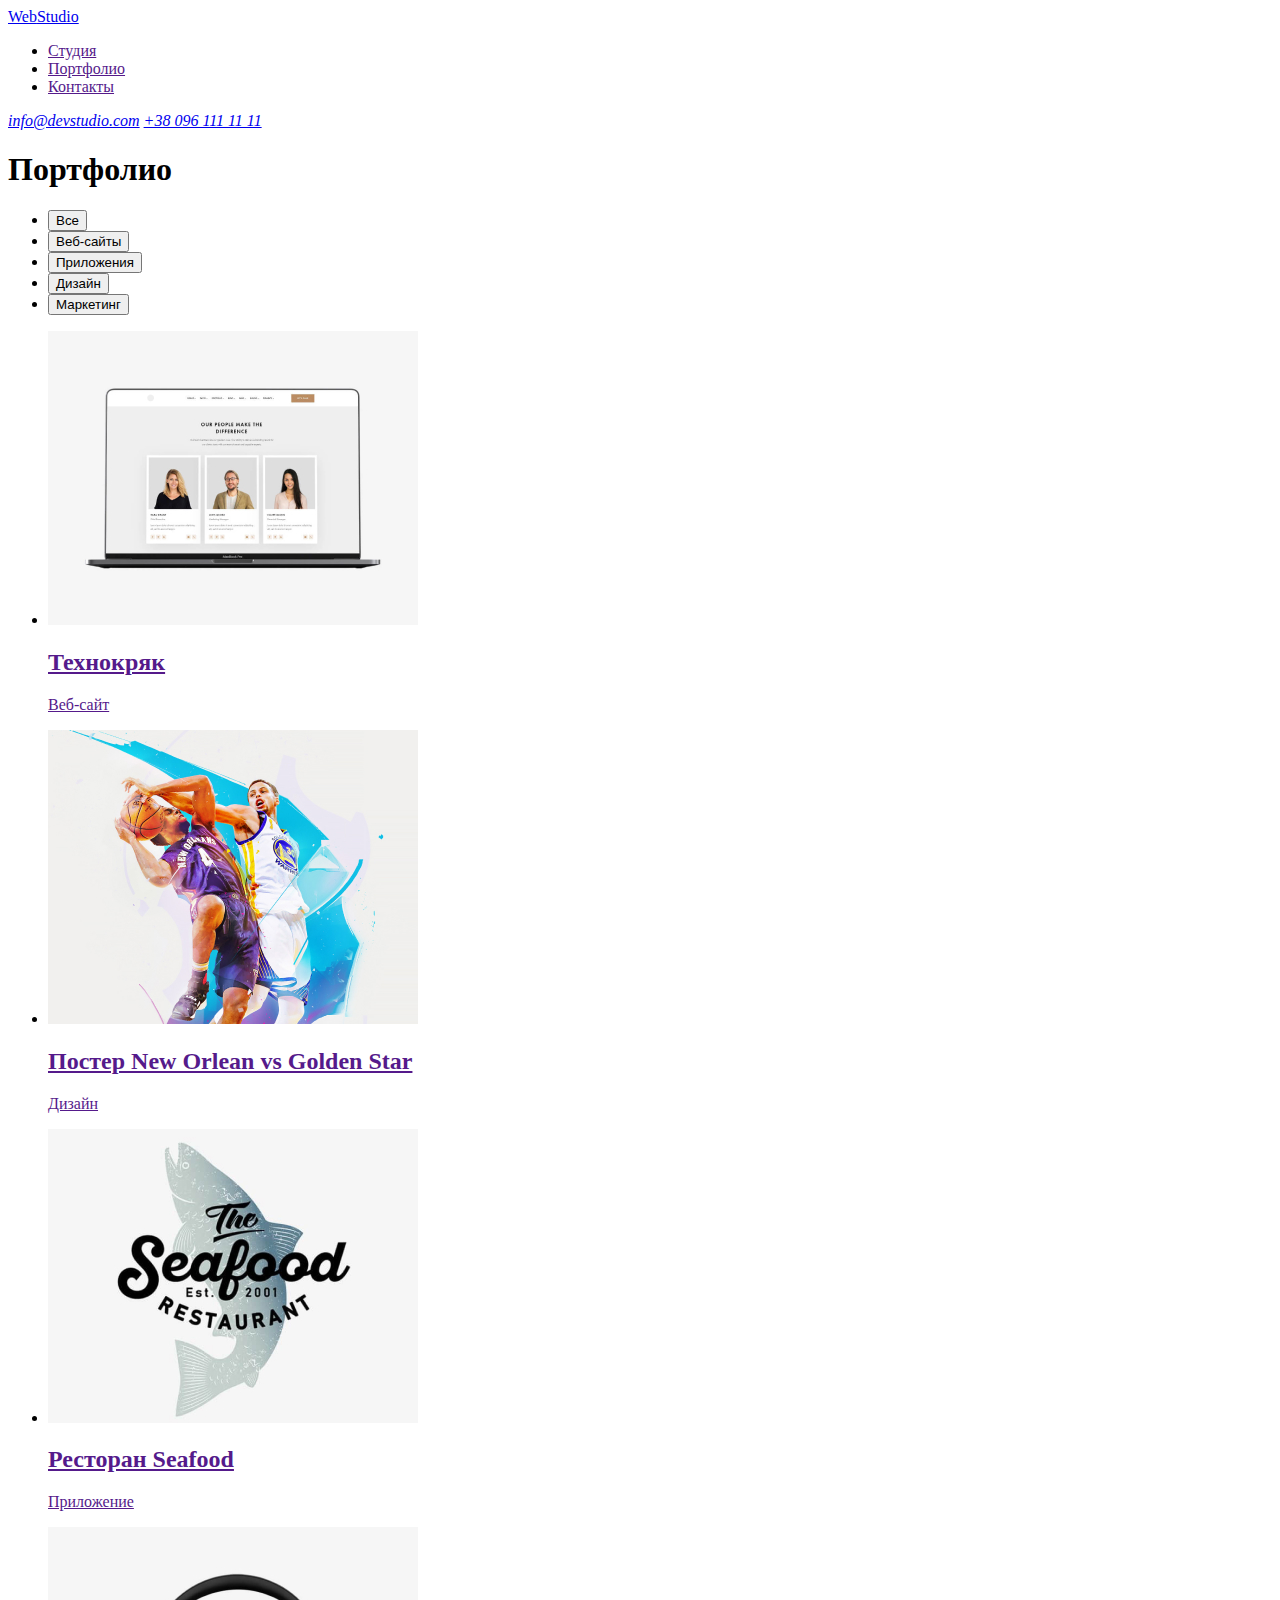
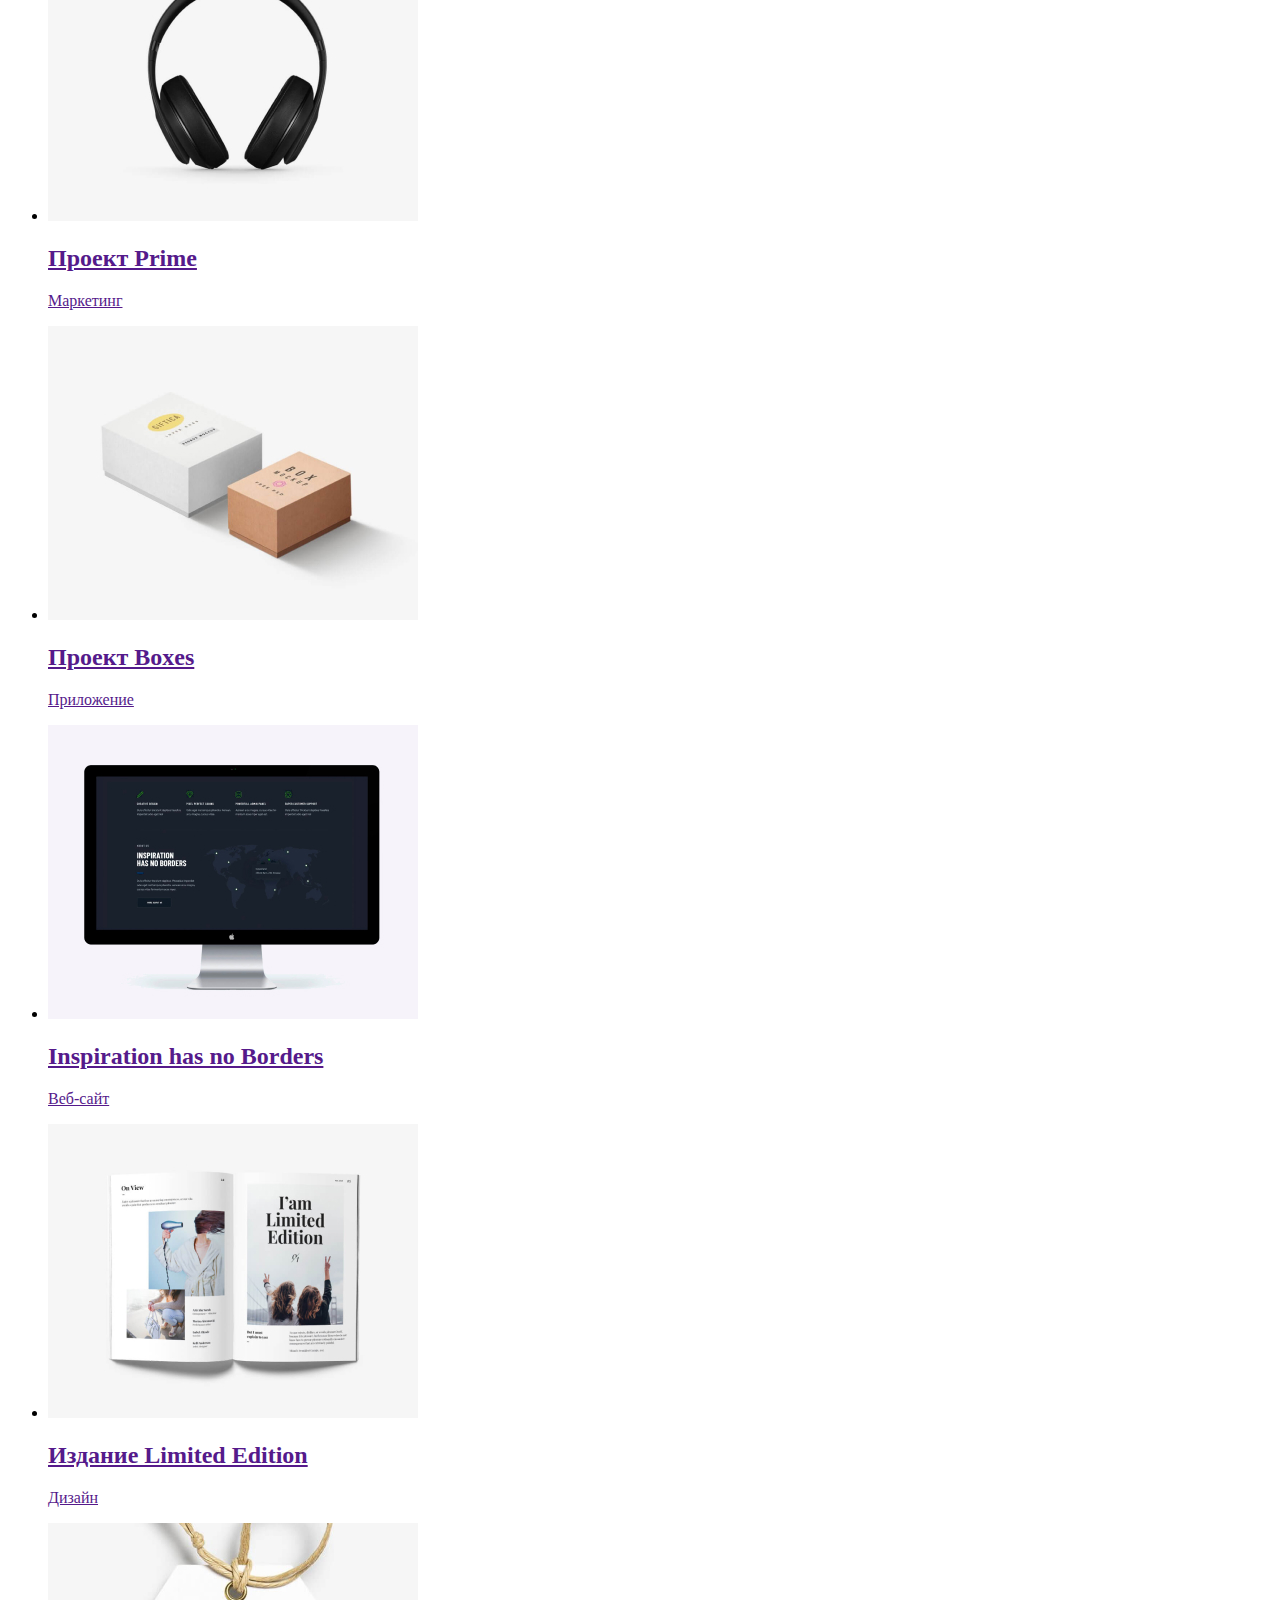
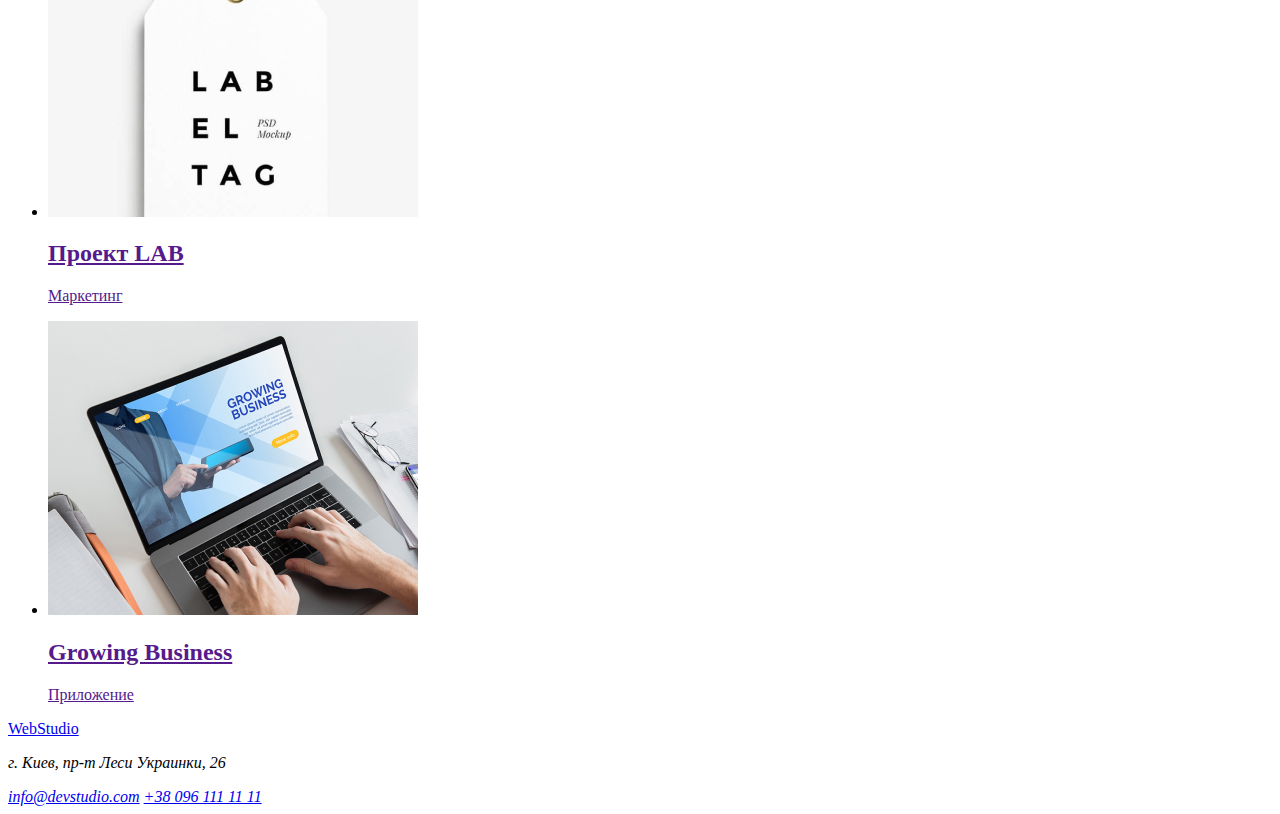
==== index2.html @ 8a9883f4 "Html2 created" ====
<!DOCTYPE html>
<html lang="ru">
  <head>
    <meta charset="UTF-8" />
    <meta name="viewport" content="width=device-width, initial-scale=1.0" />
    <title>Document</title>
  </head>
  <body>
    <header>
      <nav>
        <a href="./index.html"><span>Web</span>Studio</a>
        <ul>
          <li><a href="">Студия</a></li>
          <li><a href="">Портфолио</a></li>
          <li><a href="">Контакты</a></li>
        </ul>
      </nav>
      <address>
        <a href="mailto:info@devstudio.com">info@devstudio.com</a>
        <a href="call:+380961111111">+38 096 111 11 11</a>
      </address>
    </header>
    <main>
      <!-- Портфолио -->
      <section>
        <h1>Портфолио</h1>
        <div>
          <ul>
            <li><button type="button">Все</button></li>
            <li><button type="button">Веб-сайты</button></li>
            <li><button type="button">Приложения</button></li>
            <li><button type="button">Дизайн</button></li>
            <li><button type="button">Маркетинг</button></li>
          </ul>
        </div>
        <div>
          <ul>
            <li>
              <a href=""
                ><img src="./images/example_1.jpg" alt="Страница веб-сайта" />
                <h2>Технокряк</h2>
                <p>Веб-сайт</p>
              </a>
            </li>
            <li>
              <a href=""
                ><img src="./images/example_2.jpg" alt="Постер-обложка" />
                <h2>Постер New Orlean vs Golden Star</h2>
                <p>Дизайн</p>
              </a>
            </li>
            <li>
              <a href=""
                ><img src="./images/example_3.jpg" alt="Логотип ресторана" />
                <h2>Ресторан Seafood</h2>
                <p>Приложение</p>
              </a>
            </li>
            <li>
              <a href=""
                ><img src="./images/example_4.jpg" alt="Наушники" />
                <h2>Проект Prime</h2>
                <p>Маркетинг</p>
              </a>
            </li>
            <li>
              <a href=""
                ><img src="./images/example_5.jpg" alt="Макет коробки" />
                <h2>Проект Boxes</h2>
                <p>Приложение</p>
              </a>
            </li>
            <li>
              <a href=""
                ><img src="./images/example_6.jpg" alt="Дизайн веб-страницы" />
                <h2>Inspiration has no Borders</h2>
                <p>Веб-сайт</p>
              </a>
            </li>
            <li>
              <a href=""
                ><img src="./images/example_7.jpg" alt="Дизайн книги" />
                <h2>Издание Limited Edition</h2>
                <p>Дизайн</p>
              </a>
            </li>
            <li>
              <a href=""
                ><img src="./images/example_8.jpg" alt="Бирка" />
                <h2>Проект LAB</h2>
                <p>Маркетинг</p>
              </a>
            </li>
            <li>
              <a href=""
                ><img src="./images/example_9.jpg" alt="Веб-приложение" />
                <h2>Growing Business</h2>
                <p>Приложение</p>
              </a>
            </li>
          </ul>
        </div>
      </section>
    </main>
    <footer>
      <a href="./index.html"><span>Web</span>Studio</a>
      <address>
        <p>г. Киев, пр-т Леси Украинки, 26</p>
        <a href="mailto:info@devstudio.com">info@devstudio.com</a>
        <a href="call:+380961111111">+38 096 111 11 11</a>
      </address>
    </footer>
  </body>
</html>
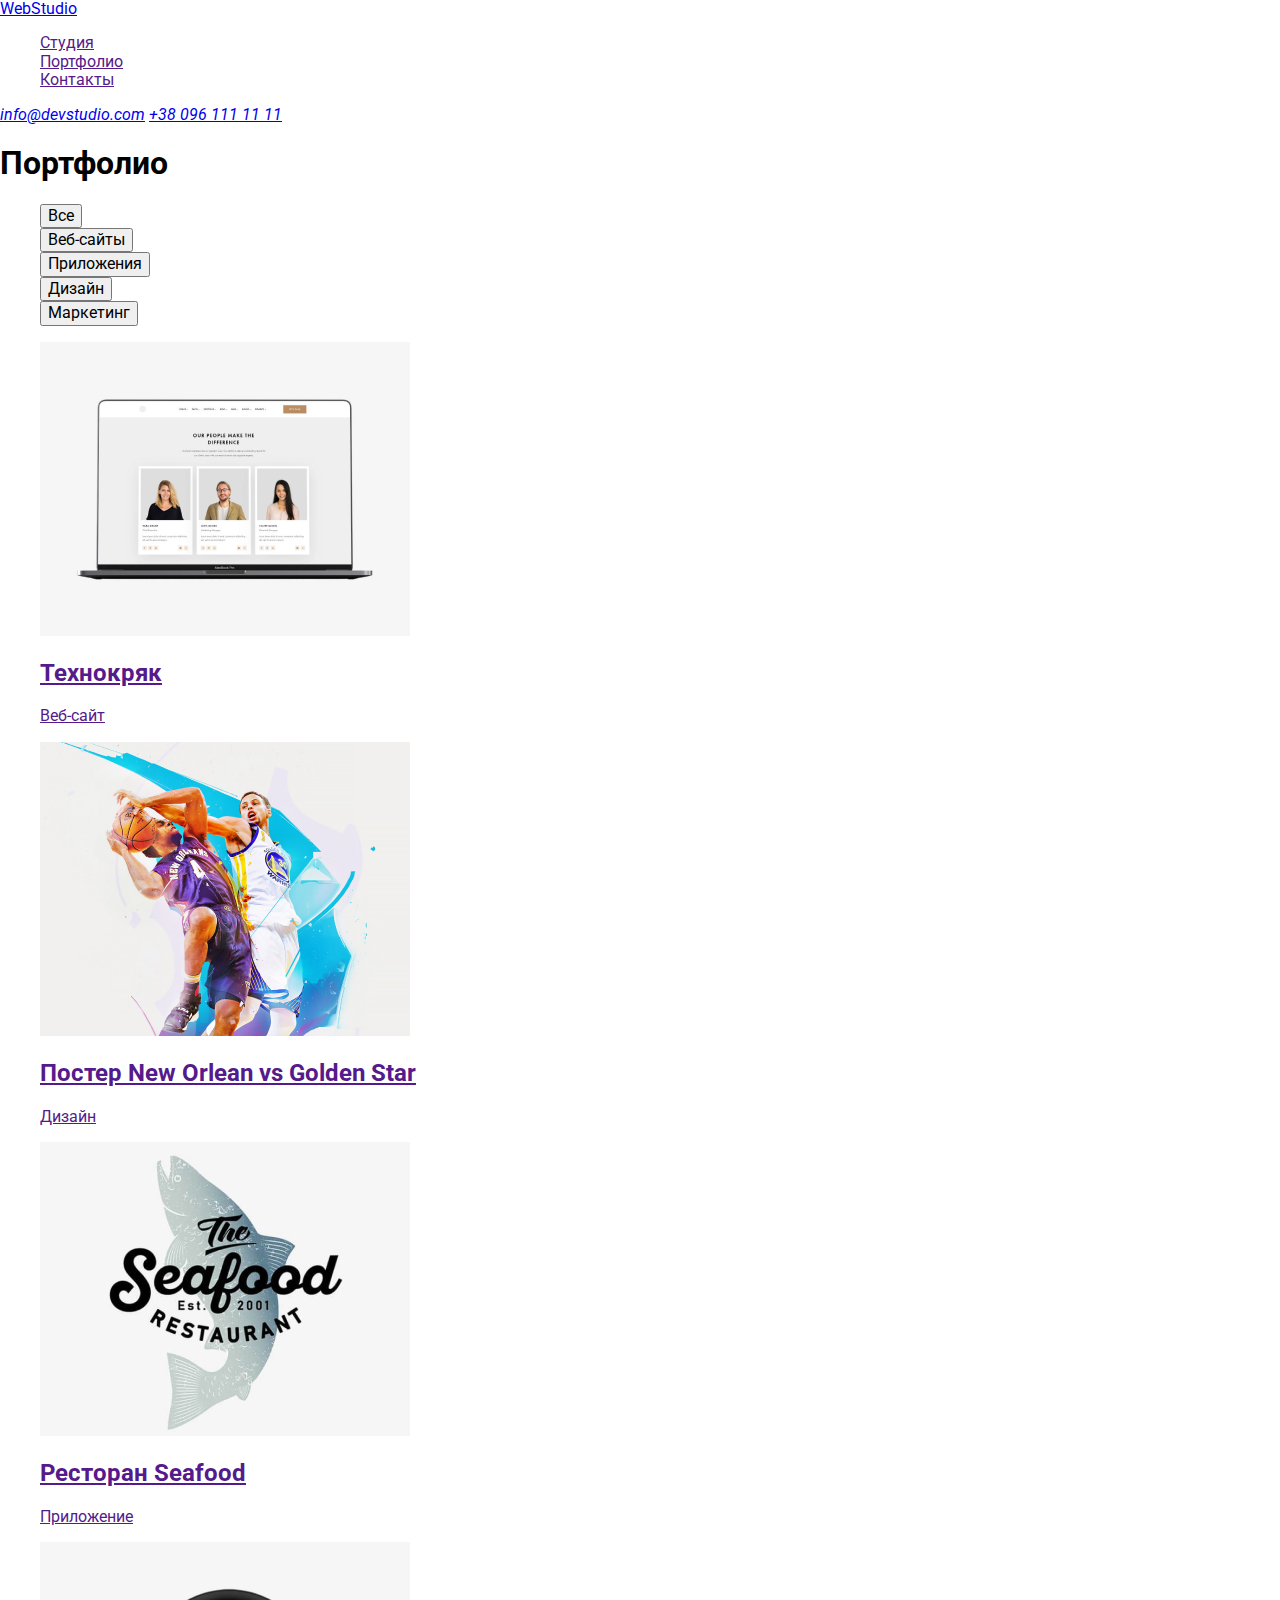
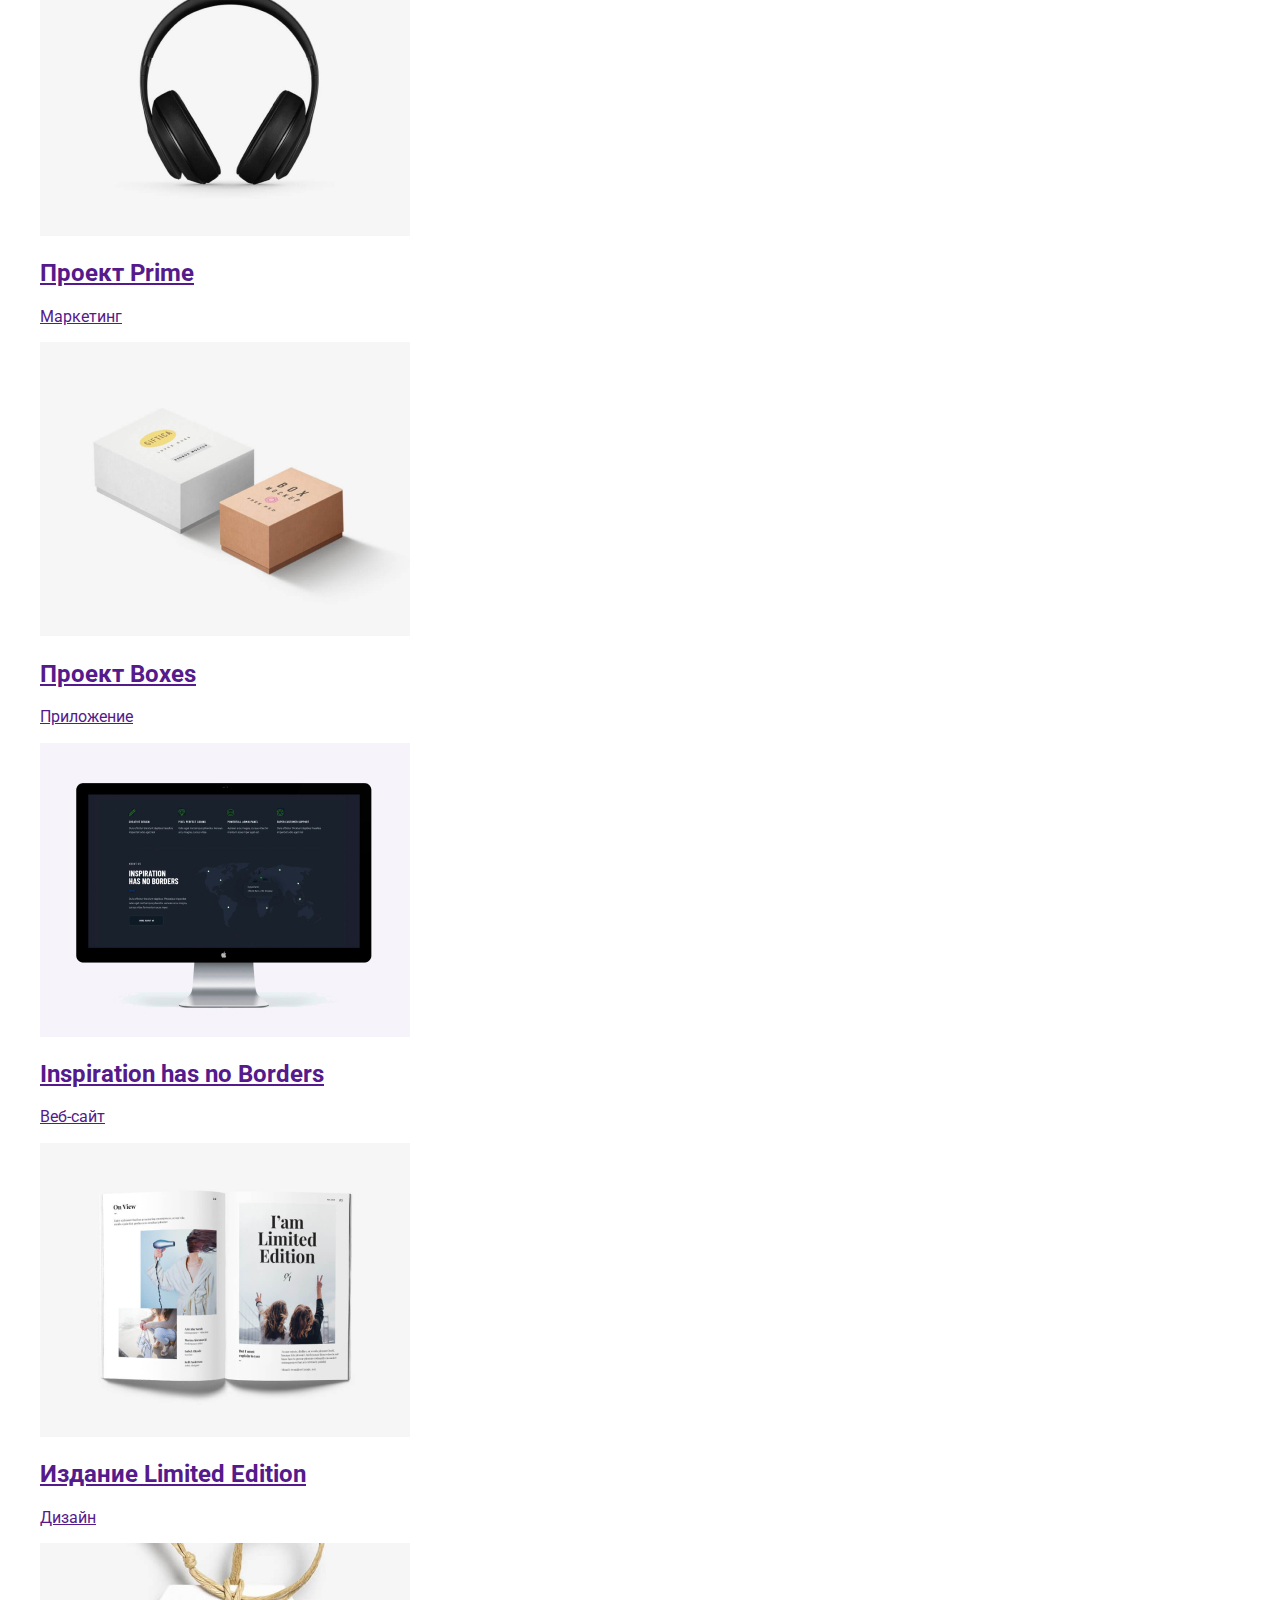
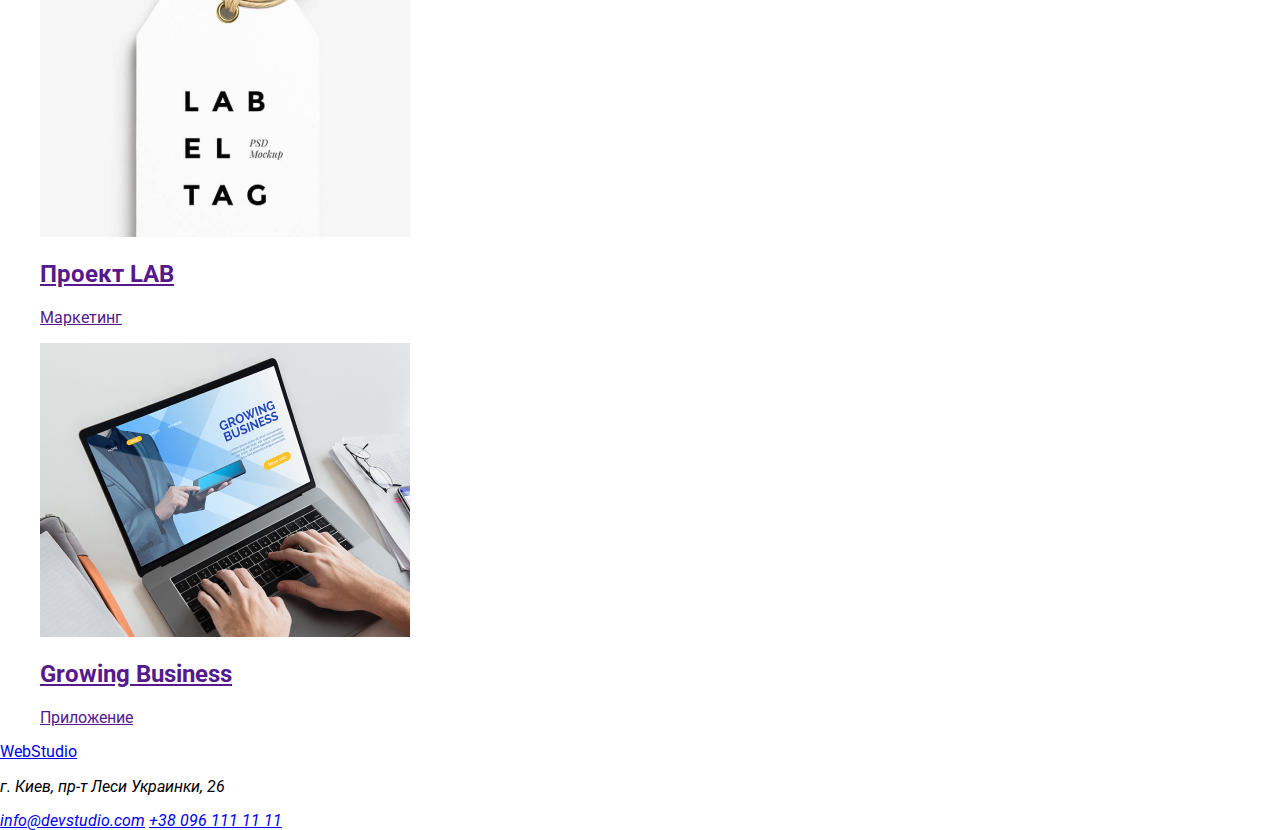
==== commit 522c87ce: "CSS for header done" ====
--- a/index2.html
+++ b/index2.html
@@ -4,6 +4,15 @@
     <meta charset="UTF-8" />
     <meta name="viewport" content="width=device-width, initial-scale=1.0" />
     <title>Document</title>
+    <link
+      href="https://fonts.googleapis.com/css2?family=Raleway:wght@700&family=Roboto:wght@500;700;900&display=swap"
+      rel="stylesheet"
+    />
+    <link
+      rel="stylesheet"
+      href="https://cdnjs.cloudflare.com/ajax/libs/modern-normalize/0.7.0/modern-normalize.min.css"
+    />
+    <link rel="stylesheet" href="./css/styles.css" />
   </head>
   <body>
     <header>
--- a/css/styles.css
+++ b/css/styles.css
@@ -0,0 +1,60 @@
+:root {
+  --primary-text-color: #212121;
+  --secondary-text-color: #757575;
+  --accent-text-color: #2196f3;
+}
+
+/* ______________Общее форматирование_____________ */
+body {
+  font-family: Roboto, sans-serif;
+  font-style: normal;
+}
+
+ul {
+  list-style-type: none;
+}
+
+/* __________________ Логотип ___________________ */
+.logo {
+  font-family: Raleway, sans-serif;
+  color: black;
+  font-weight: bold;
+  font-size: 26px;
+  line-height: 1.19;
+  letter-spacing: 0.03em;
+  text-decoration: none;
+}
+.logo > span {
+  color: var(--accent-text-color);
+}
+
+/* __________________ Навигация в шапке ____________*/
+.link {
+  color: #212121;
+  font-weight: 500;
+  font-size: 14px;
+  line-height: 1.14;
+  letter-spacing: 0.02em;
+  list-style-type: none;
+}
+.link:hover {
+  color: var(--accent-text-color);
+}
+.link:active {
+  color: var(--accent-text-color);
+}
+.contacts {
+  color: var(--secondary-text-color);
+  font-weight: 500;
+  font-style: normal;
+  font-size: 14px;
+  line-height: 1.14;
+  letter-spacing: 0.02em;
+  text-decoration: none;
+}
+.contacts:hover {
+  color: var(--accent-text-color);
+}
+.contacts:active {
+  color: var(--accent-text-color);
+}
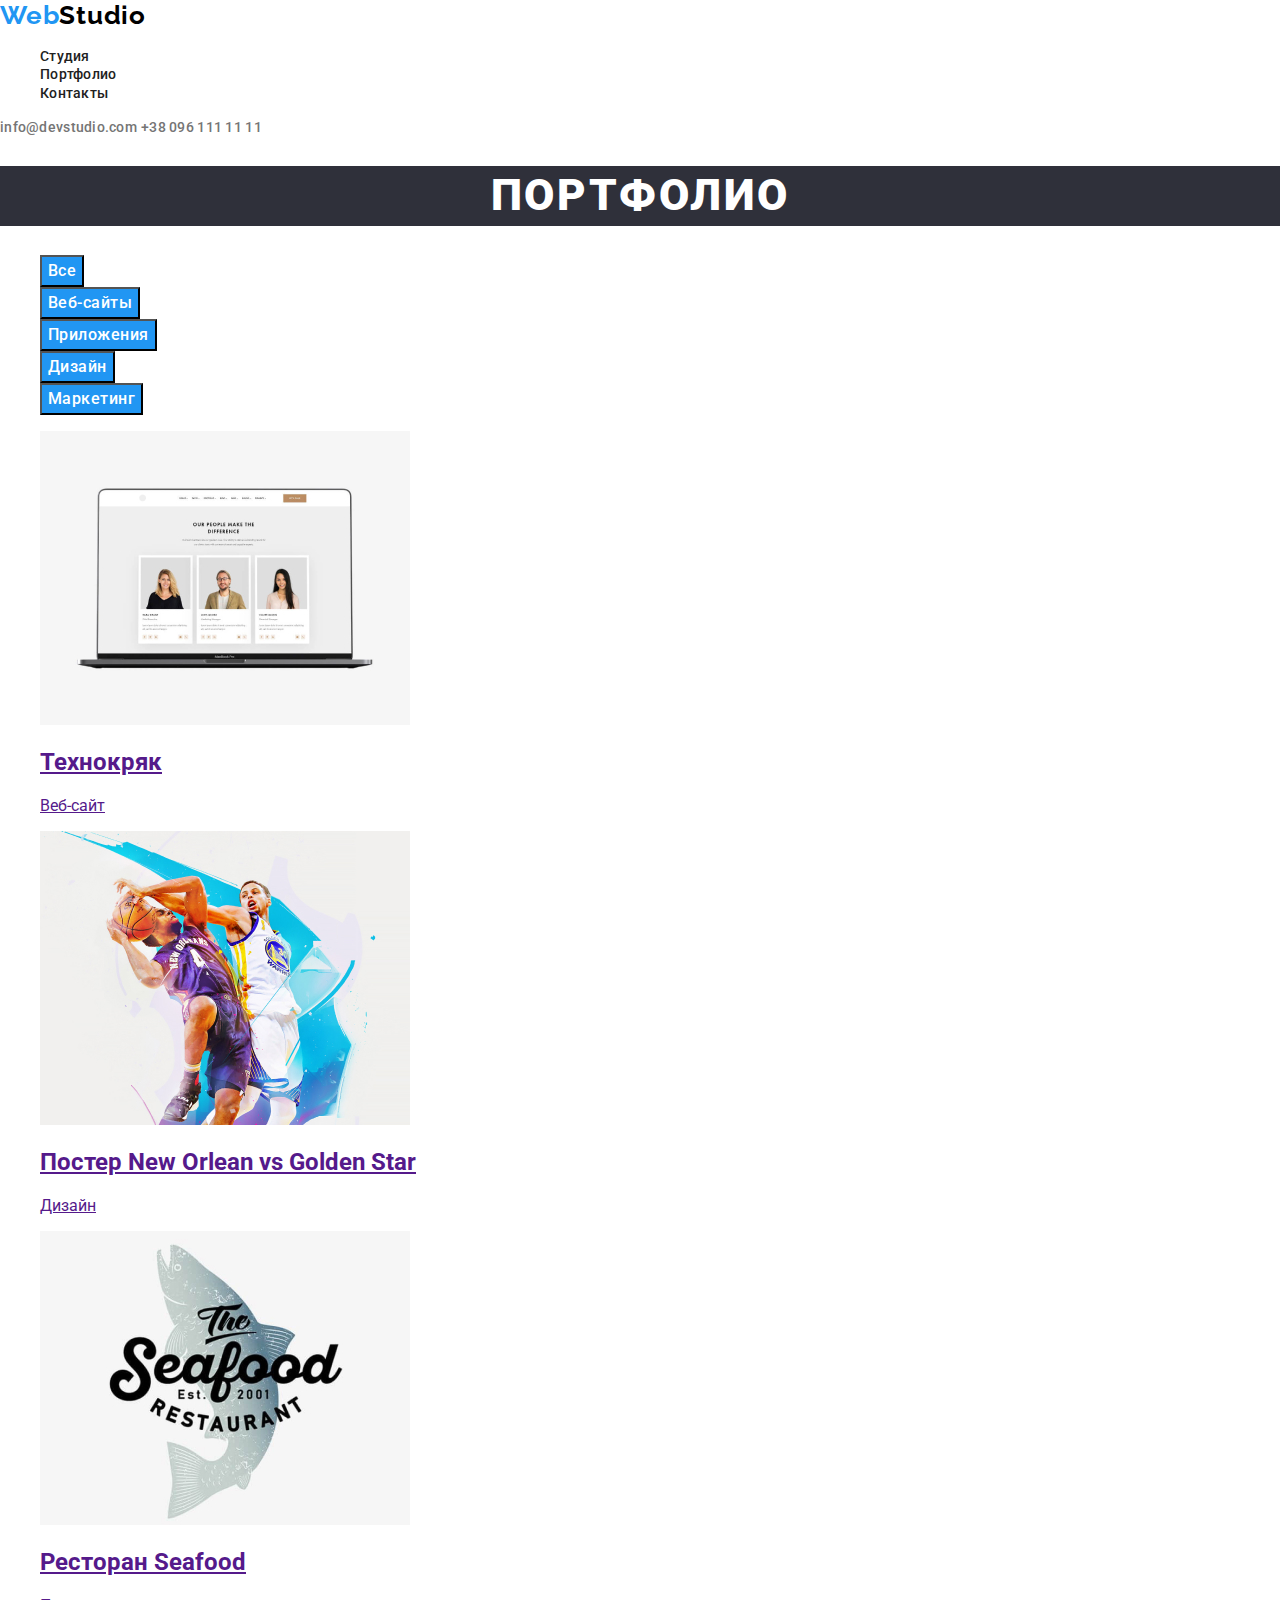
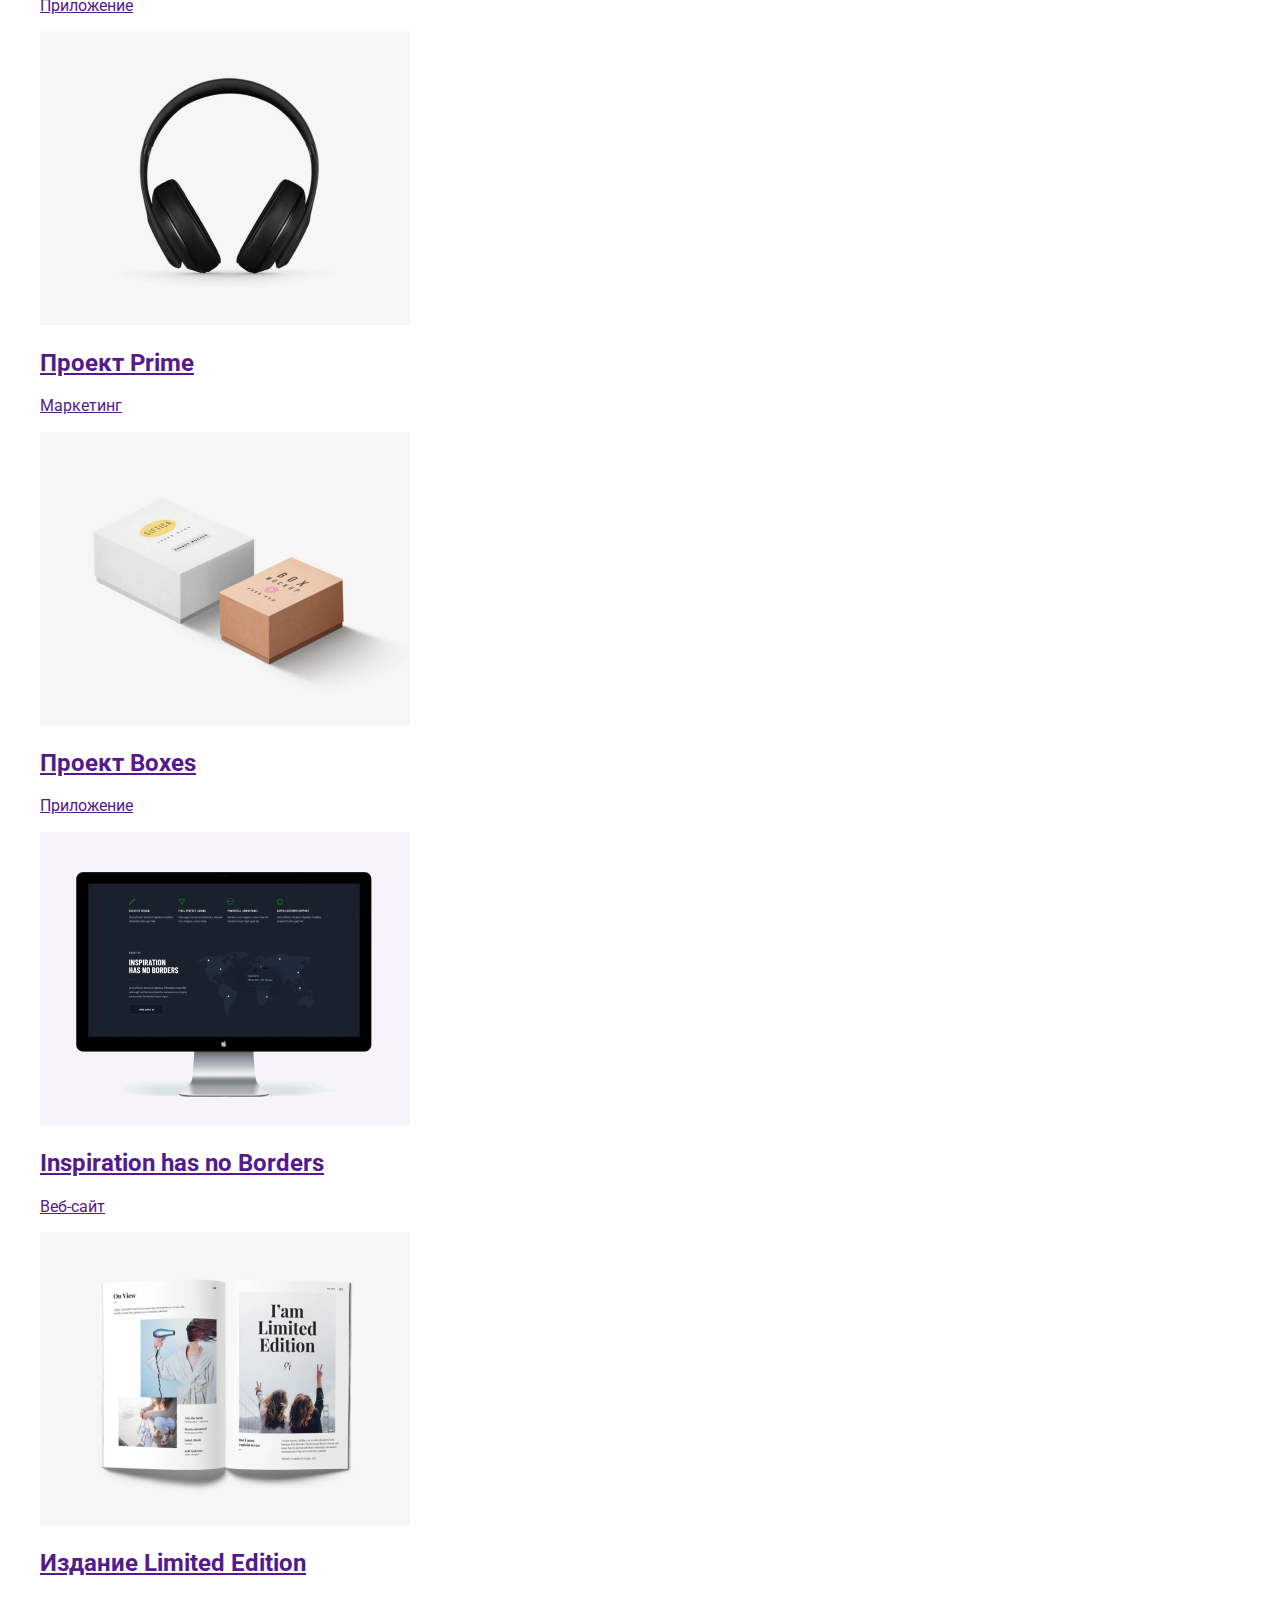
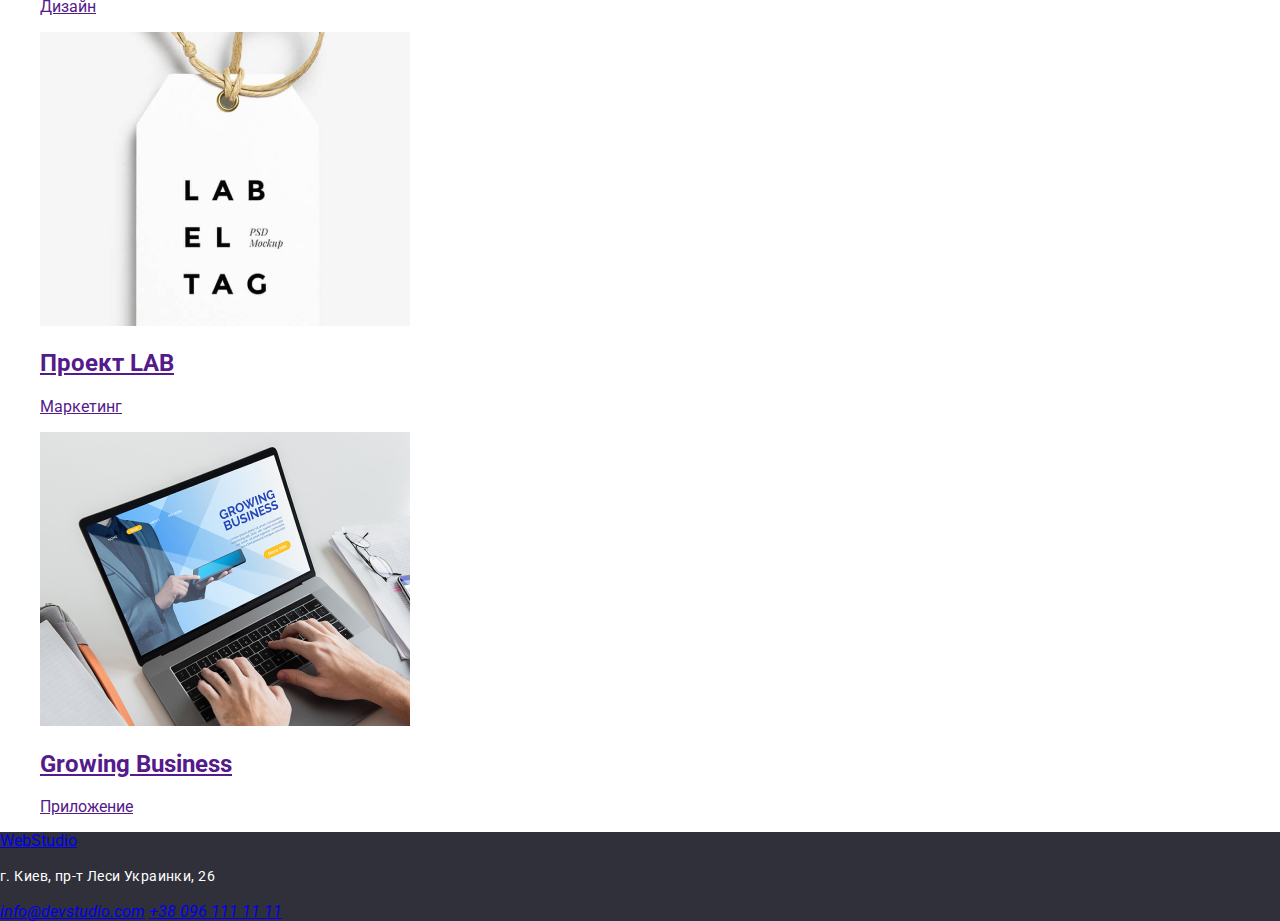
==== commit 275be9b2: "CSS on index done" ====
--- a/index2.html
+++ b/index2.html
@@ -15,31 +15,40 @@
     <link rel="stylesheet" href="./css/styles.css" />
   </head>
   <body>
+    <!--_______________ Шапка_______________ -->
     <header>
       <nav>
-        <a href="./index.html"><span>Web</span>Studio</a>
-        <ul>
-          <li><a href="">Студия</a></li>
-          <li><a href="">Портфолио</a></li>
-          <li><a href="">Контакты</a></li>
+        <a class="logo" href="./index.html"><span>Web</span>Studio</a>
+        <ul class="list">
+          <li><a class="link" href="">Студия</a></li>
+          <li><a class="link" href="">Портфолио</a></li>
+          <li><a class="link" href="">Контакты</a></li>
         </ul>
       </nav>
       <address>
-        <a href="mailto:info@devstudio.com">info@devstudio.com</a>
-        <a href="call:+380961111111">+38 096 111 11 11</a>
+        <a class="contacts" href="mailto:info@devstudio.com"
+          >info@devstudio.com</a
+        >
+        <a class="contacts" href="call:+380961111111">+38 096 111 11 11</a>
       </address>
     </header>
     <main>
       <!-- Портфолио -->
-      <section>
+      <section class="portfolio">
         <h1>Портфолио</h1>
         <div>
           <ul>
-            <li><button type="button">Все</button></li>
-            <li><button type="button">Веб-сайты</button></li>
-            <li><button type="button">Приложения</button></li>
-            <li><button type="button">Дизайн</button></li>
-            <li><button type="button">Маркетинг</button></li>
+            <li><button class="blue-button" type="button">Все</button></li>
+            <li>
+              <button class="blue-button" type="button">Веб-сайты</button>
+            </li>
+            <li>
+              <button class="blue-button" type="button">Приложения</button>
+            </li>
+            <li><button class="blue-button" type="button">Дизайн</button></li>
+            <li>
+              <button class="blue-button" type="button">Маркетинг</button>
+            </li>
           </ul>
         </div>
         <div>
--- a/css/styles.css
+++ b/css/styles.css
@@ -28,14 +28,15 @@
   color: var(--accent-text-color);
 }
 
-/* __________________ Навигация в шапке ____________*/
+/* ________________ Навигация в шапке ____________*/
 .link {
-  color: #212121;
+  color: var(--primary-text-color);
   font-weight: 500;
   font-size: 14px;
   line-height: 1.14;
   letter-spacing: 0.02em;
   list-style-type: none;
+  text-decoration: none;
 }
 .link:hover {
   color: var(--accent-text-color);
@@ -58,3 +59,99 @@
 .contacts:active {
   color: var(--accent-text-color);
 }
+
+/* ___________________ Главная секция________________ */
+h1 {
+  font-weight: 900;
+  font-size: 44px;
+  line-height: 1.36;
+  text-align: center;
+  letter-spacing: 0.06em;
+  text-transform: uppercase;
+  color: #ffffff;
+  /* Что бы видно было белый текст */
+  background-color: #2f303a;
+}
+.blue-button {
+  color: #ffffff;
+  font-size: 16px;
+  line-height: 1.87;
+  letter-spacing: 0.06em;
+  background-color: var(--accent-text-color);
+  font-weight: bold;
+  text-decoration: none;
+}
+
+/*________________ Наши преимущества________________*/
+.our-benefits h3 {
+  color: var(--primary-text-color);
+  font-weight: bold;
+  font-size: 14px;
+  line-height: 1.14;
+  letter-spacing: 0.03em;
+  text-transform: uppercase;
+}
+.our-benefits p {
+  color: var(--secondary-text-color);
+  font-size: 14px;
+  line-height: 1.7;
+  letter-spacing: 0.03em;
+}
+
+/*  __________________Чем мы занимаемся ____________ */
+.our-team h2 {
+  color: var(--primary-text-color);
+  font-weight: bold;
+  font-size: 36px;
+  line-height: 1.16;
+  text-align: center;
+  letter-spacing: 0.03em;
+}
+
+/* ________________________Наша команда__________________ */
+.our-team h4 {
+  color: var(--primary-text-color);
+  font-weight: 500;
+  font-size: 16px;
+  line-height: 1.18;
+  letter-spacing: 0.03em;
+}
+.our-team p {
+  color: var(--secondary-text-color);
+  font-weight: normal;
+  font-size: 16px;
+  line-height: 1.18;
+  letter-spacing: 0.03em;
+}
+
+/* _________________Футер________________________ */
+/* Что бы видно было белый текст */
+footer {
+  background-color: #2f303a;
+}
+footer .logo {
+  color: #ffffff;
+}
+footer p {
+  color: #ffffff;
+  font-weight: normal;
+  font-style: normal;
+  font-size: 14px;
+  line-height: 1.71;
+  letter-spacing: 0.03em;
+  background-color: #2f303a;
+}
+
+/* ____________СТРАНИЦА ПОРТФОЛИО______________________
+ /*  ______________Кнопки_______________________ */
+
+.portfolio .blue-button {
+  font-family: Roboto;
+  font-style: normal;
+  font-weight: 500;
+  font-size: 16px;
+  line-height: 1.62;
+  text-align: center;
+  letter-spacing: 0.03em;
+  color: #ffffff;
+}
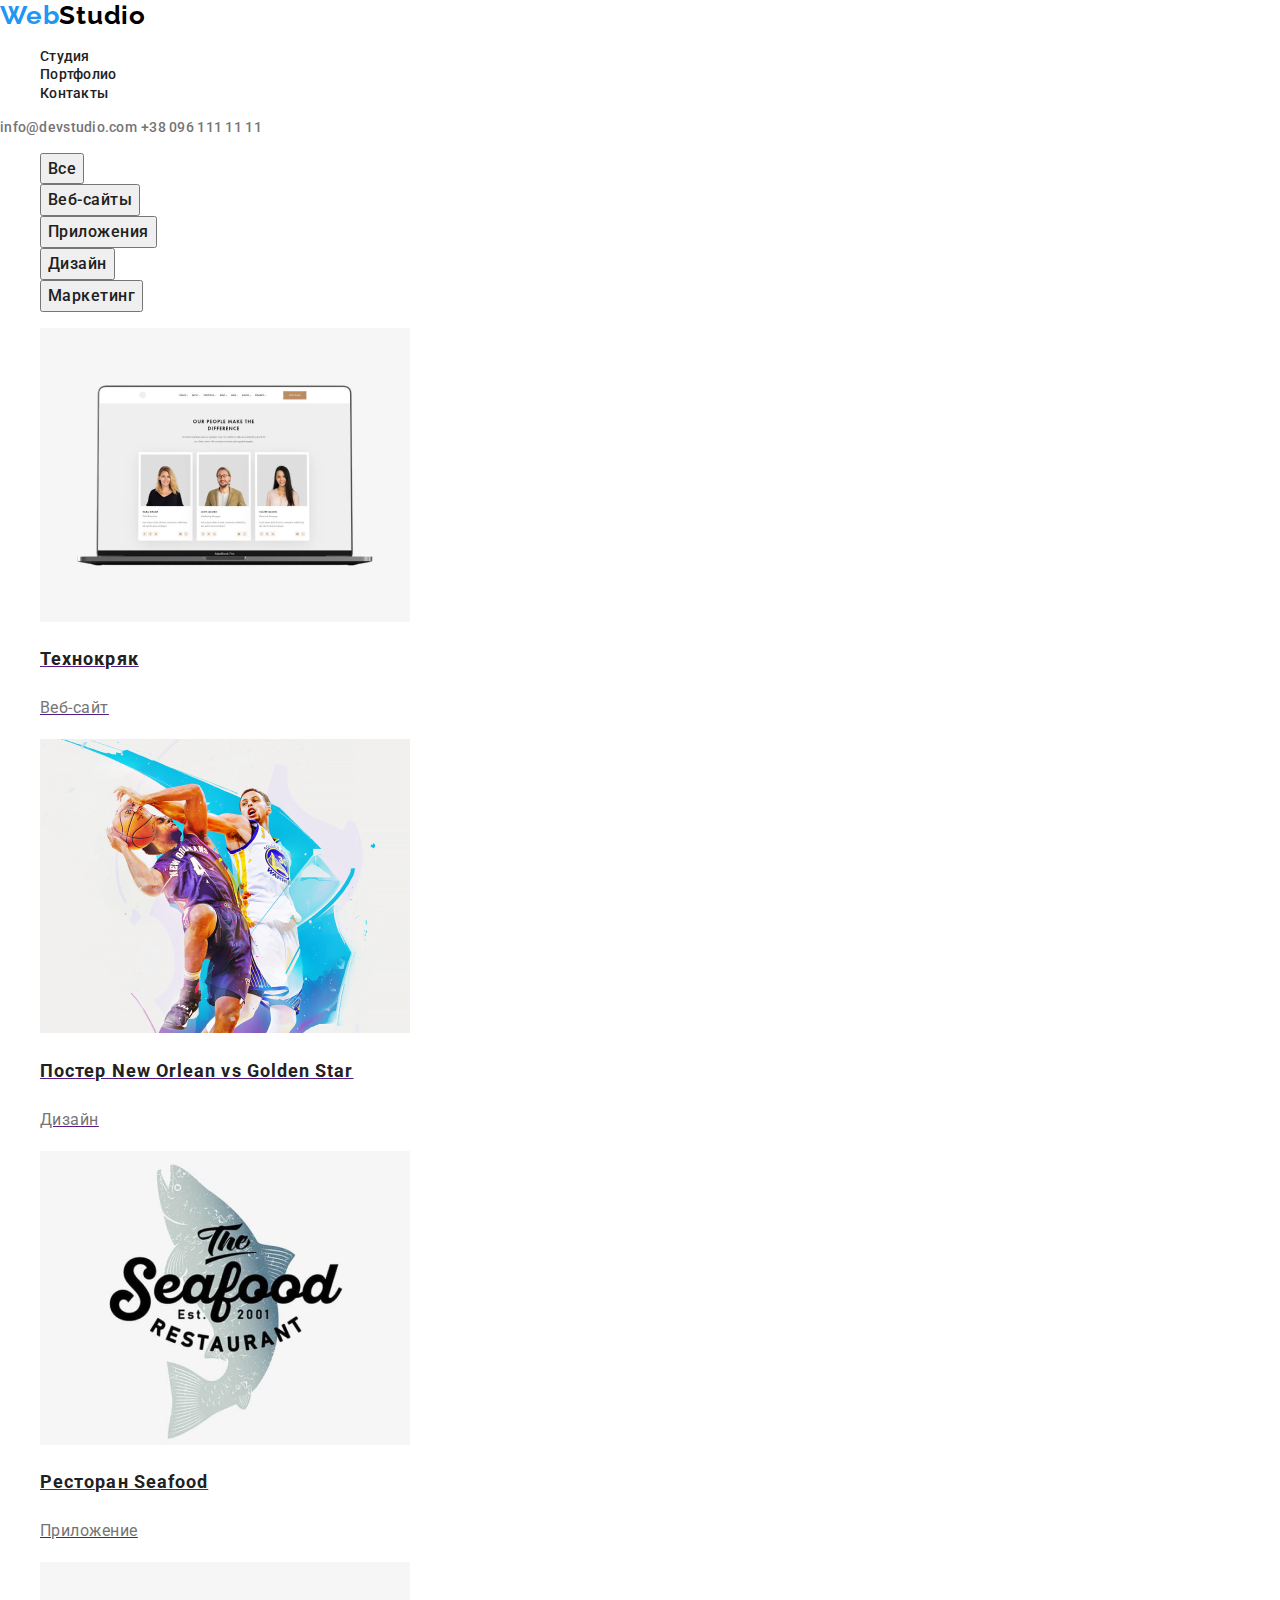
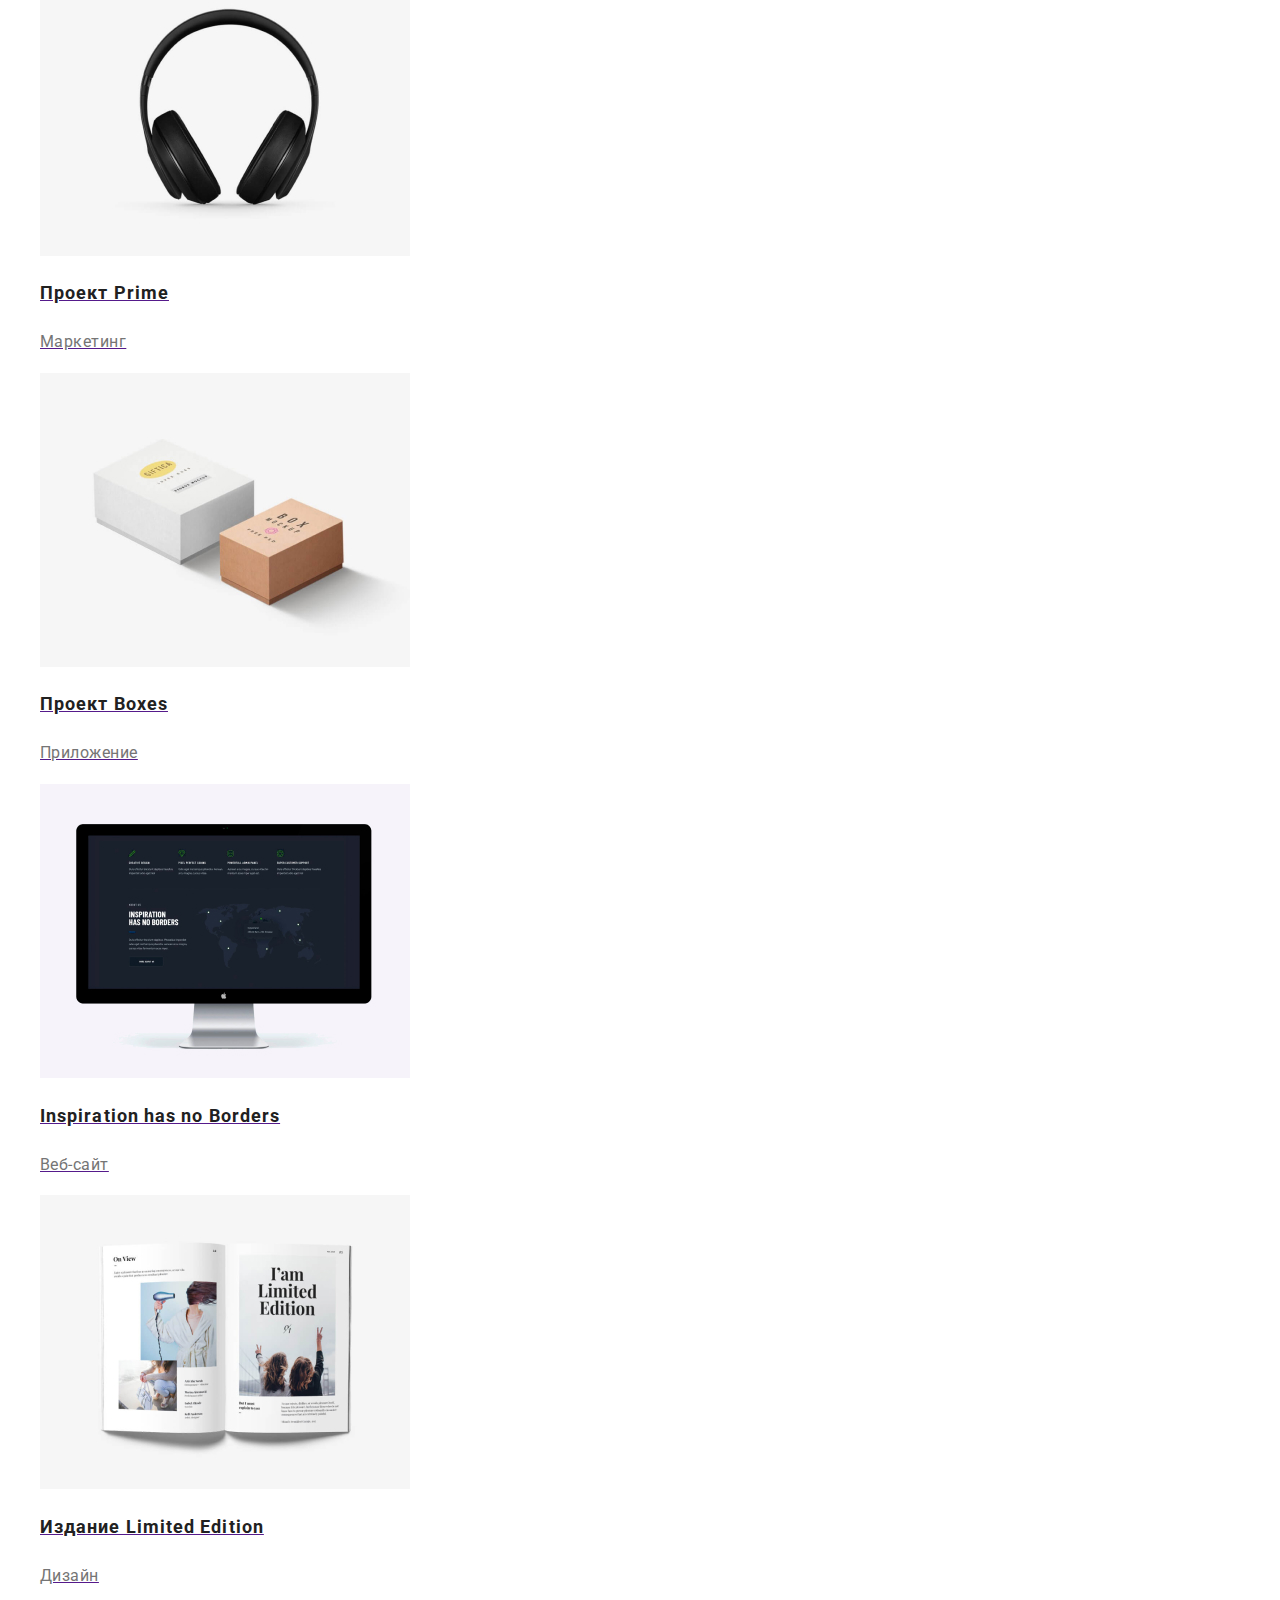
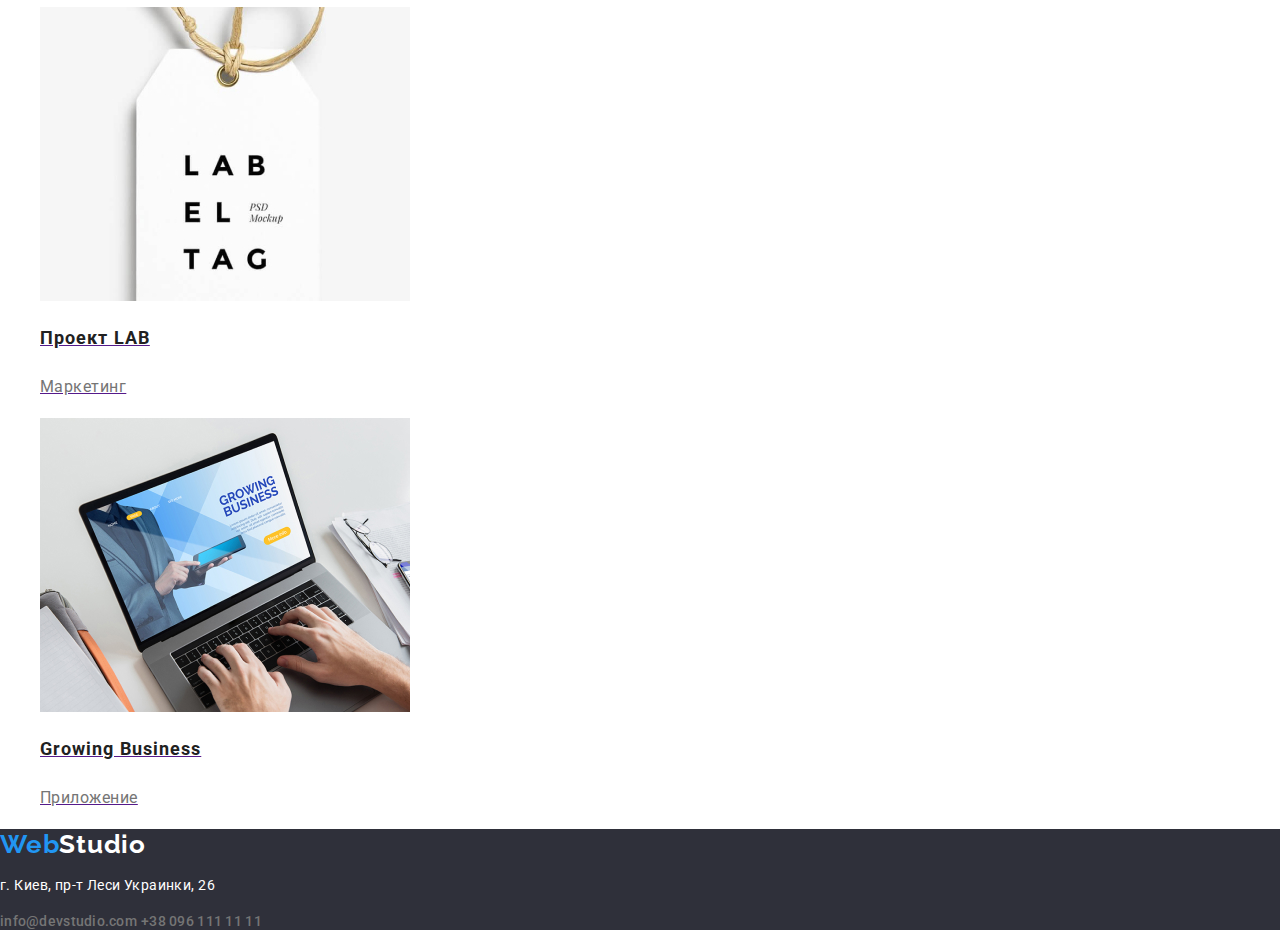
==== commit 9e8380e5: "CSS for index2 done" ====
--- a/index2.html
+++ b/index2.html
@@ -35,22 +35,24 @@
     <main>
       <!-- Портфолио -->
       <section class="portfolio">
-        <h1>Портфолио</h1>
+        <!-- <h1>Портфолио</h1> -->
+        <!-- Кнопки -->
         <div>
           <ul>
-            <li><button class="blue-button" type="button">Все</button></li>
+            <li><button class="gray-button" type="button">Все</button></li>
             <li>
-              <button class="blue-button" type="button">Веб-сайты</button>
+              <button class="gray-button" type="button">Веб-сайты</button>
             </li>
             <li>
-              <button class="blue-button" type="button">Приложения</button>
+              <button class="gray-button" type="button">Приложения</button>
             </li>
-            <li><button class="blue-button" type="button">Дизайн</button></li>
+            <li><button class="gray-button" type="button">Дизайн</button></li>
             <li>
-              <button class="blue-button" type="button">Маркетинг</button>
+              <button class="gray-button" type="button">Маркетинг</button>
             </li>
           </ul>
         </div>
+        <!-- Примеры работ -->
         <div>
           <ul>
             <li>
@@ -120,12 +122,15 @@
         </div>
       </section>
     </main>
-    <footer>
-      <a href="./index.html"><span>Web</span>Studio</a>
+    <!-- ________________Футер_________________________ -->
+    <footer class="footer">
+      <a class="logo" href="./index.html"><span>Web</span>Studio</a>
       <address>
         <p>г. Киев, пр-т Леси Украинки, 26</p>
-        <a href="mailto:info@devstudio.com">info@devstudio.com</a>
-        <a href="call:+380961111111">+38 096 111 11 11</a>
+        <a class="contacts" href="mailto:info@devstudio.com"
+          >info@devstudio.com</a
+        >
+        <a class="contacts" href="call:+380961111111">+38 096 111 11 11</a>
       </address>
     </footer>
   </body>
--- a/css/styles.css
+++ b/css/styles.css
@@ -145,13 +145,31 @@
 /* ____________СТРАНИЦА ПОРТФОЛИО______________________
  /*  ______________Кнопки_______________________ */
 
-.portfolio .blue-button {
-  font-family: Roboto;
-  font-style: normal;
+.portfolio .gray-button {
   font-weight: 500;
   font-size: 16px;
   line-height: 1.62;
   text-align: center;
   letter-spacing: 0.03em;
+  color: var(--primary-text-color);
+}
+.gray-button:hover {
   color: #ffffff;
+  background-color: var(--accent-text-color);
 }
+
+/* __________________Примеры работ_________________ */
+.portfolio h2 {
+  color: var(--primary-text-color);
+  font-weight: bold;
+  font-size: 18px;
+  line-height: 2;
+  letter-spacing: 0.06em;
+}
+.portfolio p {
+  color: var(--secondary-text-color);
+  font-weight: normal;
+  font-size: 16px;
+  line-height: 1.87;
+  letter-spacing: 0.03em;
+}
